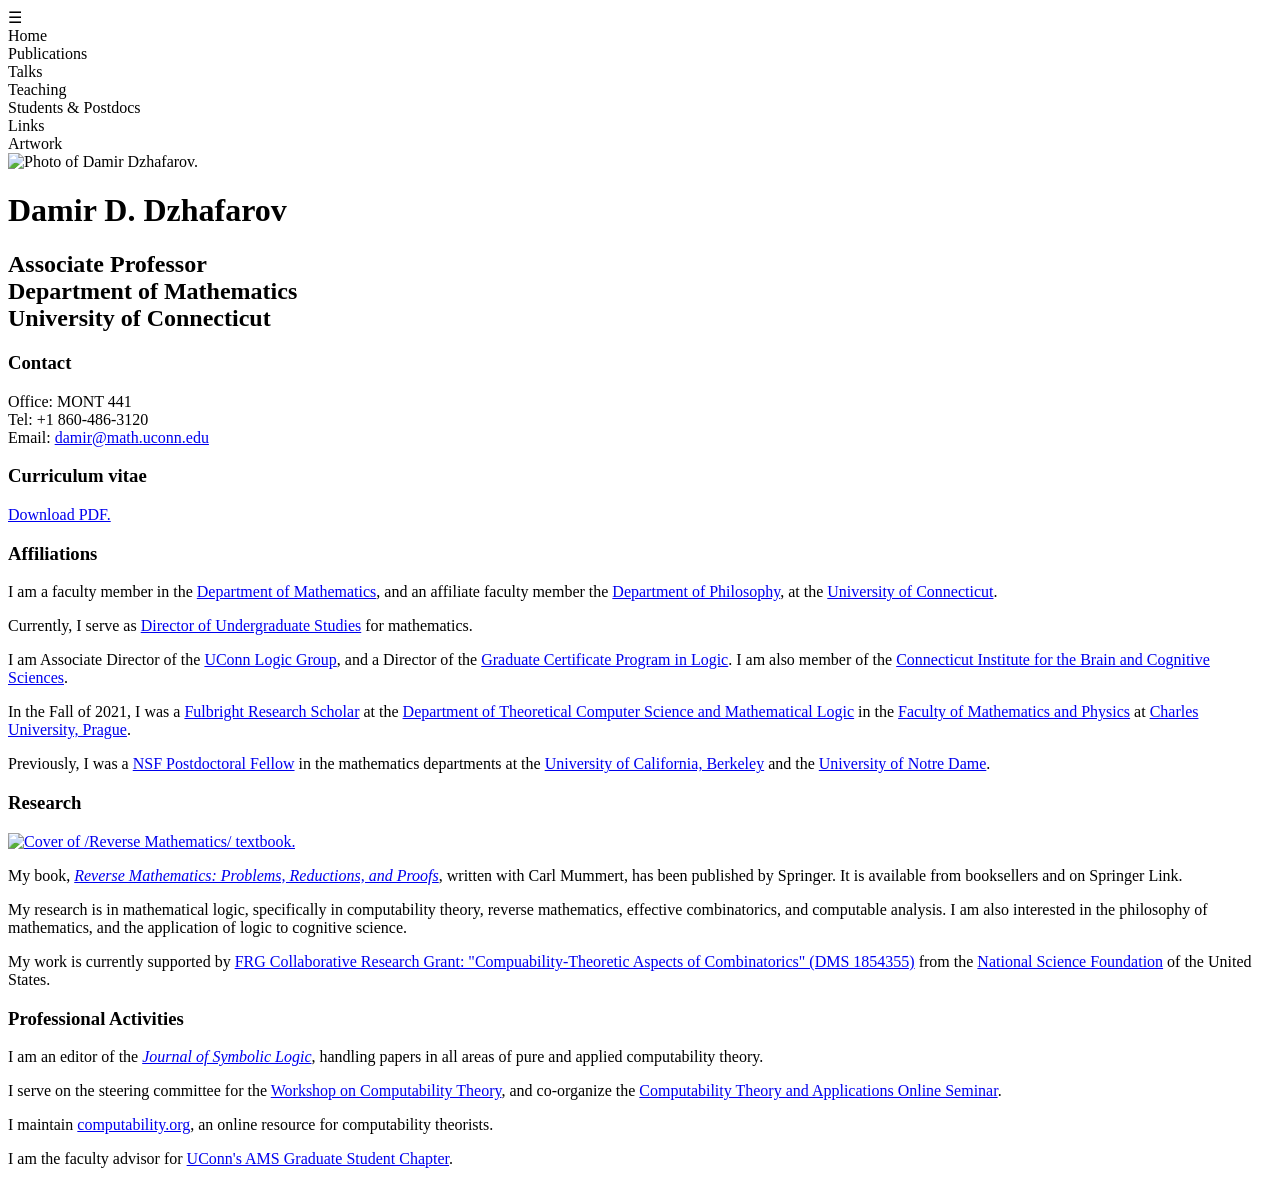
==== index.html @ db7d1204 "index" ====
<!DOCTYPE html>
<html>
<head>
	<title>Damir D. Dzhafarov</title>
	<link rel="shortcut icon" type="image/x-icon" href="favicon.ico">
	<meta name="viewport" content="width=device-width, initial-scale=1">
	<meta http-equiv="Content-Type" content="text/html; charset=UTF-8" />
	<script async src="https://www.googletagmanager.com/gtag/js?id=UA-39759232-1"></script>
	<script>
	  window.dataLayer = window.dataLayer || [];
	  function gtag(){dataLayer.push(arguments);}
	  gtag('js', new Date());

	  gtag('config', 'UA-39759232-1');
	</script>
	<link id="main" rel="stylesheet" href="./css/main.css">
	<link id="menu" rel="stylesheet" href="./css/menu-closed.css">
	<script type="text/javascript">
		function styleMenu(url) {
			document.getElementById('menu').href = url;
		}

		function openMenu(){
			styleMenu('./css/menu-open.css');
		}

		function closeMenu(){
			styleMenu('./css/menu-closed.css');
		}

		function toggleMenu(){
			if (document.getElementById('menu').getAttribute('href') == './css/menu-closed.css'){
				openMenu();
			}
			else {
				closeMenu();
			}
		}

		function menuOnResize() {
			if(document.documentElement.clientWidth > 700){
				styleMenu('./css/menu-closed.css');
			}
		}

		window.addEventListener("resize", menuOnResize);
	</script>
</head>
<body ontouchstart="">
  <div id="container">

		<div id="hamburger" class="hamburger" onclick="toggleMenu()">&#9776;</div>
		<div id="menu" class="menu">
			<div id="menu-aligner" class="menu-aligner">
				<div id="index" class="menu-item" onclick="window.location.href='/'">Home</div>
				<div id="research" class="menu-item" onclick="window.location.href=this.id+'.html'">Publications</div>
				<div id="talks" class="menu-item" onclick="window.location.href=this.id+'.html'">Talks</div>
				<div id="teaching" class="menu-item" onclick="window.location.href=this.id+'.html'">Teaching</div>
				<div id="mentorship" class="menu-item" onclick="window.location.href=this.id+'.html'">Students & Postdocs</div>
				<div id="links" class="menu-item" onclick="window.location.href=this.id+'.html'">Links</div>
				<div id="artwork" class="menu-item" onclick="window.location.href=this.id+'.html'">Artwork</div>
			</div>
		</div>

    <div id="content" onclick="closeMenu()">

			<img id="portrait_image" src="images/damir.jpg" alt="Photo of Damir Dzhafarov.">

			<h1>
			Damir D. Dzhafarov</h1>

			<h2>
			Associate Professor<br>
			Department of Mathematics<br>
			University of Connecticut
			</h2>

			<h3>Contact</h3>
			<p>Office: MONT 441<br>
			Tel: +1 860-486-3120<br>
			Email: <a href="mailto:damir@math.uconn.edu">damir@math.uconn.edu</a></p>

			<h3>Curriculum vitae</h3>

			<p><a href="cv/CV.pdf" target="_blank">Download PDF.</a></p>

			<h3>Affiliations</h3>

			<p>I am a faculty member in the <a href="http://www.math.uconn.edu" target="_blank">Department of Mathematics</a>, and an affiliate faculty member the <a href="http://www.philosophy.uconn.edu" target="_blank">Department of Philosophy</a>, at the <a href="http://www.uconn.edu" target="_blank">University of Connecticut</a>.</p>
				
			<p>Currently, I serve as <a href="https://math.uconn.edu/undergraduate/" target="_blank">Director of Undergraduate Studies</a> for mathematics.</p>

			<p>I am Associate Director of the <a href="http://logic.uconn.edu" target="_blank">UConn Logic Group</a>, and a Director of the <a href="https://logic.uconn.edu/graduate-certificate-in-logic/">Graduate Certificate Program in Logic</a>. I am also member of the <a href="http://ibacs.uconn.edu" target="_blank">Connecticut Institute for the Brain and Cognitive Sciences</a>.</p>

			<p>In the Fall of 2021, I was a <a href="https://www.cies.org/program/fulbright-us-scholar-program" target="_blank">Fulbright Research Scholar</a> at the <a href="https://www.ktiml.mff.cuni.cz/KTIML-1.html" target="_blank">Department of Theoretical Computer Science and Mathematical Logic</a> in the <a href="https://www.mff.cuni.cz/en" target="_blank">Faculty of Mathematics and Physics</a> at <a href="https://cuni.cz/UKEN-1.html" target="_blank">Charles University, Prague</a>.</p>
			
			<p>Previously, I was a <a href="https://beta.nsf.gov/funding/opportunities/mathematical-sciences-postdoctoral-research-fellowships-msprf" target="_blank">NSF Postdoctoral Fellow</a> in the mathematics departments at the <a href="https://math.berkeley.edu" target="_blank">University of California, Berkeley</a> and the <a href="https://math.nd.edu" target="_blank">University of Notre Dame</a>.</p>

			<h3>Research</h3>

			<a href="http://www.springer.com/de/book/9783031113666" target="_blank"><img id="book_image" src="images/rm_cover.jpg" alt="Cover of /Reverse Mathematics/ textbook."></a> <p>My book, <a href="http://www.springer.com/de/book/9783031113666" target="_blank"><i>Reverse Mathematics: Problems, Reductions, and Proofs</i></a>, written with Carl Mummert, has been published by Springer. It is available from booksellers and on Springer Link.</p>

			<p>My research is in mathematical logic, specifically in computability theory, reverse mathematics, effective combinatorics, and computable analysis. I am also interested in the philosophy of mathematics, and the application of logic to cognitive science.</p>

			<p>My work is currently supported by <a href="http://ccfrg.computability.org">FRG Collaborative Research Grant: "Compuability-Theoretic Aspects of Combinatorics" (DMS 1854355)</a> from the <a href="https://nsf.gov" target="_blank">National Science Foundation</a> of the United States.</p>

			<h3>Professional Activities</h3>

			<p>I am an editor of the <a href="https://www.cambridge.org/core/journals/journal-of-symbolic-logic"><i>Journal of Symbolic Logic</i></a>, handling papers in all areas of pure and applied computability theory.</p>

			<p>I serve on the steering committee for the <a href="http://wct.math.uconn.edu/" target="_blank">Workshop on Computability Theory</a>, and co-organize the <a href="http://ctaseminar.computability.org/" target="_blank">Computability Theory and Applications Online Seminar</a>.

			<p>I maintain <a href="http://www.computability.org" target="_blank">computability.org</a>, an online resource for computability theorists.</p>

			<p>I am the faculty advisor for <a href="https://ams.math.uconn.edu" target="_blank">UConn's AMS Graduate Student Chapter</a>.</p>

    </div>

  </div>
</body>
</html>
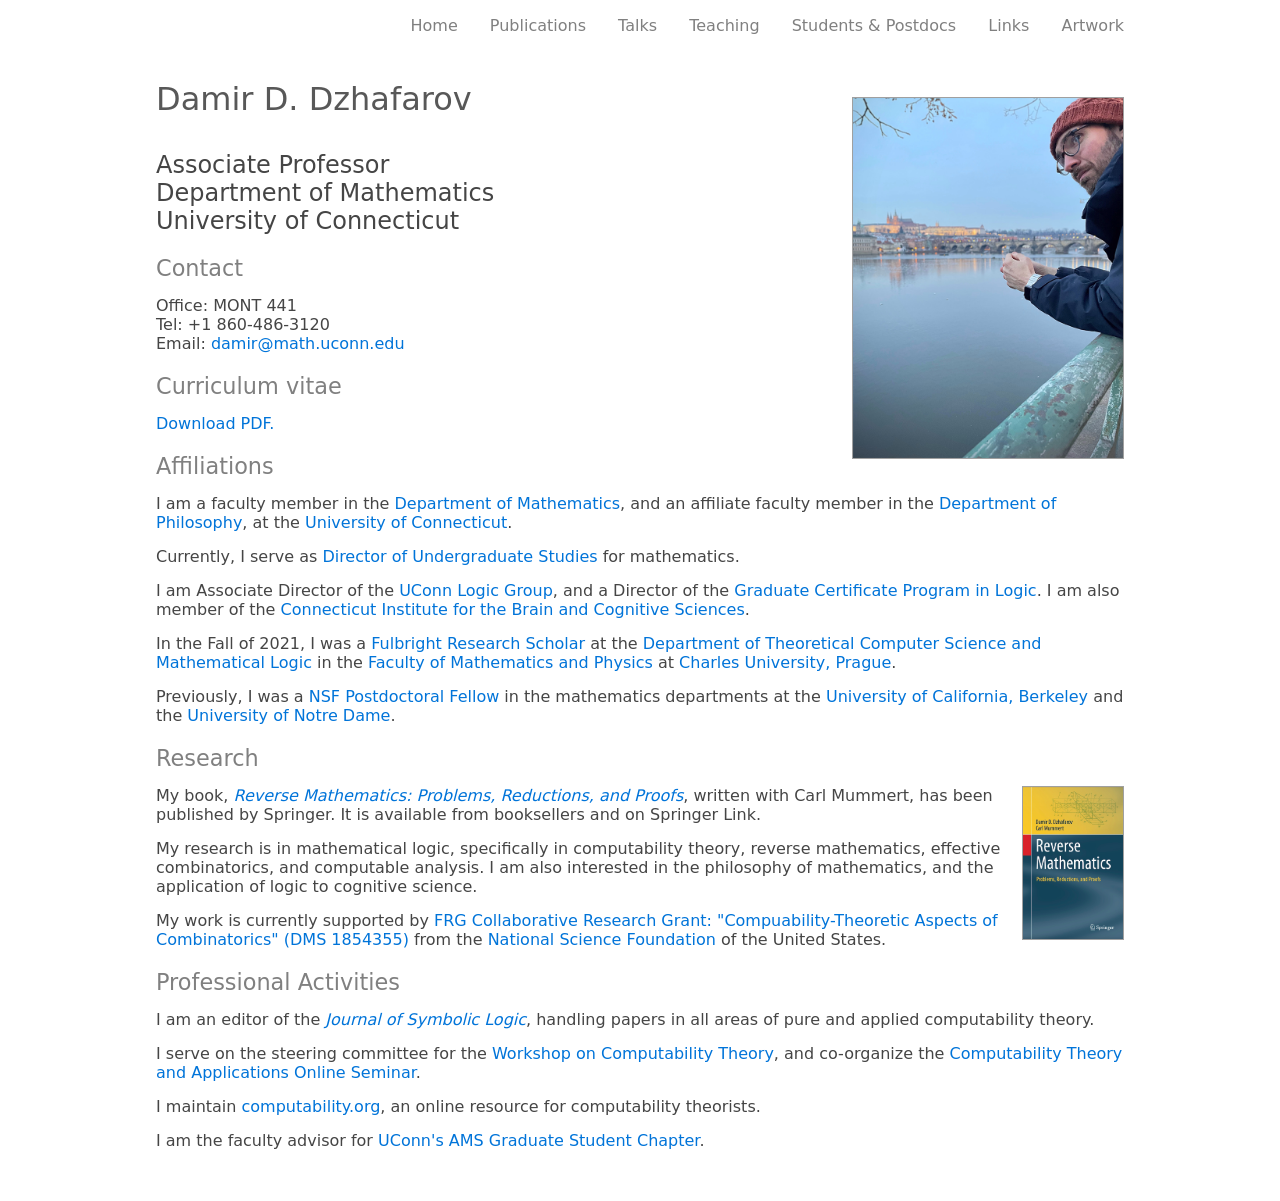
==== commit 6c06e6b4: "edits" ====
--- a/index.html
+++ b/index.html
@@ -86,7 +86,7 @@
 
 			<h3>Affiliations</h3>
 
-			<p>I am a faculty member in the <a href="http://www.math.uconn.edu" target="_blank">Department of Mathematics</a>, and an affiliate faculty member the <a href="http://www.philosophy.uconn.edu" target="_blank">Department of Philosophy</a>, at the <a href="http://www.uconn.edu" target="_blank">University of Connecticut</a>.</p>
+			<p>I am a faculty member in the <a href="http://www.math.uconn.edu" target="_blank">Department of Mathematics</a>, and an affiliate faculty member in the <a href="http://www.philosophy.uconn.edu" target="_blank">Department of Philosophy</a>, at the <a href="http://www.uconn.edu" target="_blank">University of Connecticut</a>.</p>
 				
 			<p>Currently, I serve as <a href="https://math.uconn.edu/undergraduate/" target="_blank">Director of Undergraduate Studies</a> for mathematics.</p>
 
--- a/css/main.css
+++ b/css/main.css
@@ -0,0 +1,172 @@
+@keyframes fadein {
+    from {
+        opacity:0;
+    }
+    to {
+        opacity:1;
+    }
+}
+@-moz-keyframes fadein { /* Firefox */
+    from {
+        opacity:0;
+    }
+    to {
+        opacity:1;
+    }
+}
+@-webkit-keyframes fadein { /* Safari and Chrome */
+    from {
+        opacity:0;
+    }
+    to {
+        opacity:1;
+    }
+}
+@-o-keyframes fadein { /* Opera */
+    from {
+        opacity:0;
+    }
+    to {
+        opacity: 1;
+    }
+}
+
+@import url('https://fonts.googleapis.com/css?family=Lato&display=swap');
+
+html, body {
+    margin: 0;
+    padding: 0;
+    overflow-y: scroll;
+}
+
+html {-webkit-text-size-adjust: 100%;}
+
+body {
+	background-color: #ffffff;
+  color: #585858;
+  font-family: system-ui, -apple-system, BlinkMacSystemFont, Segoe UI, Roboto, Oxygen, Ubuntu, Cantarell, Fira Sans, Droid Sans, Helvetica Neue;
+  font-size: 16px;
+  margin:0;
+}
+
+a:link {
+    color: #0074D9;
+    text-decoration: none;
+    }
+a:visited {
+    color: #0074D9;
+    text-decoration: none;
+    }
+a:hover {
+    color: #0074D9;
+    text-decoration: underline;
+    }
+a:active {
+    color: #0074D9;
+    text-decoration: none;
+    }
+
+h1 {
+    font-weight:normal;
+    color: #585858;
+    font-size: 200%;
+    font-weight:400;
+    line-height:2em;
+    margin: 0px 0px 0px 0px;
+}
+h2 {
+    font-weight:normal;
+    font-size: 150%;
+    font-weight:400;
+    color: #454545;
+    margin: 20px 0px 15px 0px;
+}
+h3 {
+    font-weight:normal;
+    font-size: 140%;
+    font-weight:400;
+    color: #808080;
+    margin: 20px 0px 15px 0px;
+}
+p {
+    color: #454545;
+    font-size: 100%;
+    margin: 0px 0px 15px 0px;
+}
+
+#container {
+  background-color: #ffffff;
+  margin: 0 auto;
+	overflow: hidden;
+  position: relative;
+  text-align: left;
+	width: 1000px;
+}
+
+#content{
+  animation: fadein 1s;
+  -moz-animation: fadein 1s; /* Firefox */
+  -webkit-animation: fadein 1s; /* Safari and Chrome */
+  -o-animation: fadein 1s; /* Opera */
+  background-color: white;
+  margin: 0 0 20px 0;
+  padding: 16px;
+  position: relative;
+}
+
+#portrait_image {
+  border: 1px solid;
+  border-color:#a0a0a0;
+	float: right;
+	width: 270px;
+  margin-top:30px;
+}
+
+#book_image {
+  border: 1px solid;
+  border-color:#a0a0a0;
+	float: right;
+	width: 100px;
+  margin-left:10px;
+  margin-bottom:5px;
+}
+
+#portrait_credit {}
+
+ul {
+  list-style-position:inside;
+  list-style-type: none;
+  margin: 0;
+  padding:0;
+}
+
+ol {
+  list-style-position:outside;
+  margin: 0;
+}
+
+li{
+	margin-bottom:15px;
+}
+
+@media screen and (max-width:1000px) {
+  #container { width: 100%;}
+}
+
+@media screen and (max-width:800px) {
+  #portrait_image {width: 33.75%;}
+}
+
+@media screen and (min-width:701px) {
+}
+
+@media screen and (max-width:700px) {
+  #portrait_image {display: none;}
+  #book_image {display: none;}
+}
+
+@media (hover: hover) {
+}
+
+@media (hover: none) {
+}
--- a/css/menu-closed.css
+++ b/css/menu-closed.css
@@ -0,0 +1,97 @@
+.hamburger{
+    display:none;
+    background-color: white;
+    color:gray;
+    position:absolute;
+    top:0;
+    right:0;
+    padding:16px 16px;
+    line-height: 1.2;
+    user-select: none;
+    -moz-user-select: none;
+    -khtml-user-select: none;
+    -webkit-user-select: none;
+    -o-user-select: none;
+}
+
+.menu {
+    overflow: auto;
+    user-select: none;
+    -moz-user-select: none;
+    -khtml-user-select: none;
+    -webkit-user-select: none;
+    -o-user-select: none;
+    min-height:50px;
+}
+
+.menu-aligner {
+  float:right;
+  overflow-x: hidden;
+}
+
+.menu-item {
+  padding:16px 16px;
+  line-height: 1.2;
+  margin: 0 0 0 -5px;
+}
+
+@media screen and (max-width:1000px) {
+}
+
+@media screen and (max-width:800px) {
+}
+
+@media screen and (min-width:701px) {
+  .menu {
+    background-color:white;
+    color:gray;
+  }
+  .menu-item {
+    display:inline-block;
+  }
+}
+
+@media screen and (max-width:700px) {
+  .menu {
+    background-color:white;
+    color:gray;
+  }
+  .hamburger{
+    background-color:white;
+    color:gray;
+    display:block;
+  }
+  .menu-item {
+    display:none;
+    color:white;
+    float:left;
+    width:100%;
+    margin:0;
+  }
+}
+
+@media (hover: hover) {
+  .menu-item:hover {
+    background-color:#0074D9;
+    color:white;
+    cursor:pointer;
+  }
+  .hamburger:hover{
+    background-color:#0074D9;
+    cursor: pointer;
+    color:white;
+  }
+}
+
+@media (hover: none) {
+  .menu-item:active {
+    background-color:#0074D9;
+    color:white;
+    cursor:pointer;
+  }
+  .hamburger:active{
+    background-color:#0074D9;
+    cursor: pointer;
+    color:white;
+  }
+}
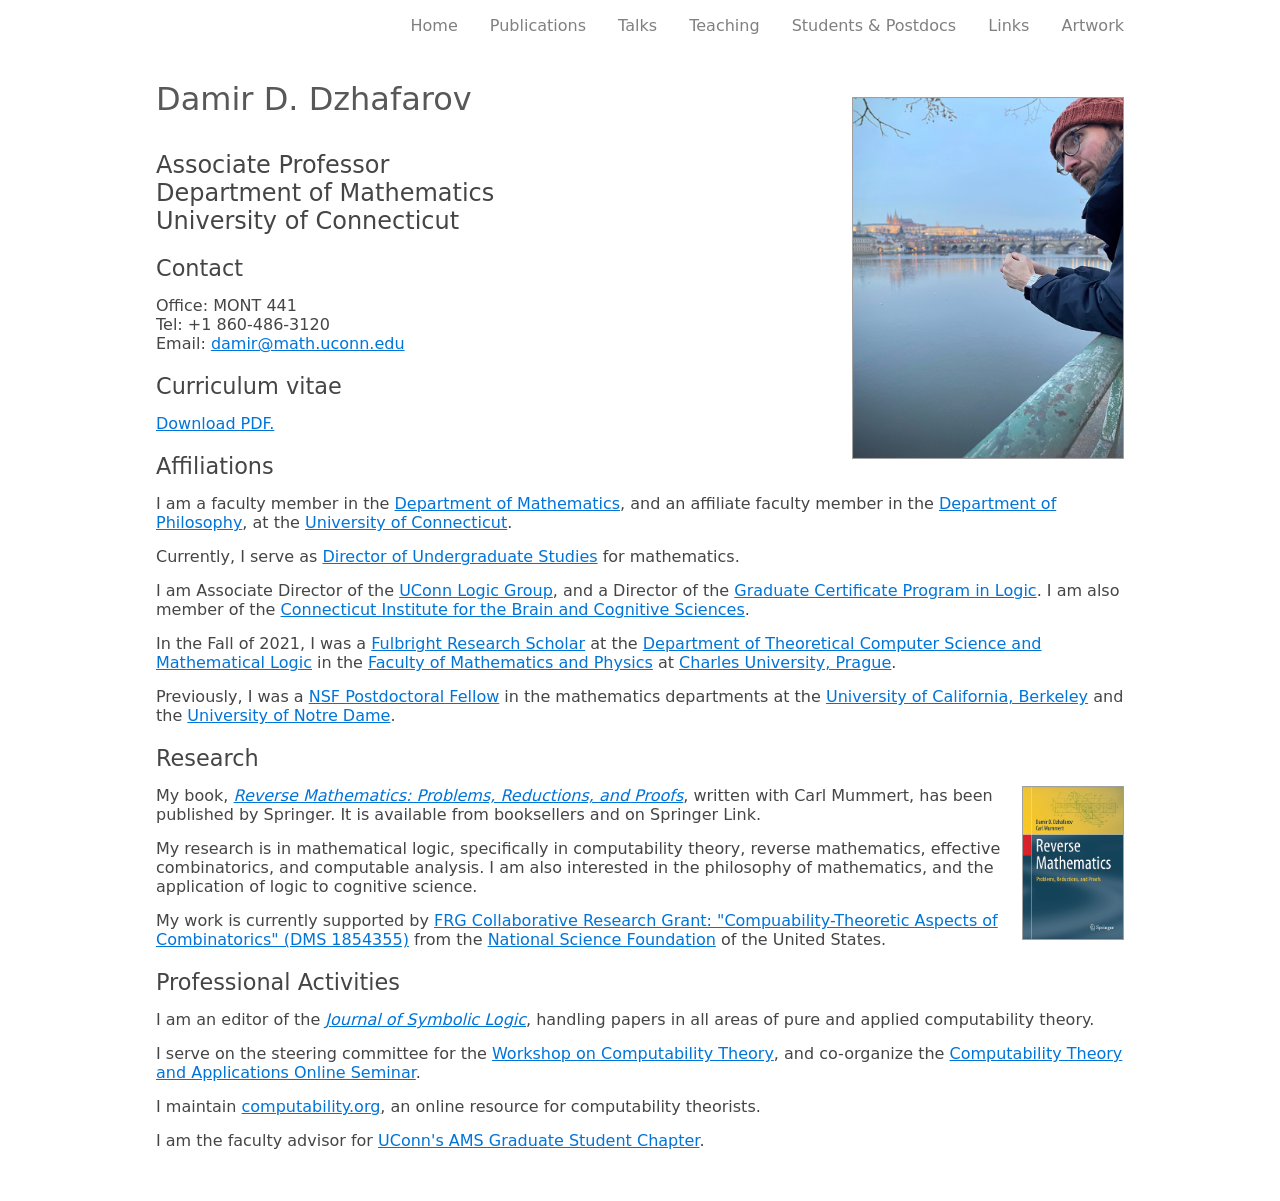
==== commit 418ad51a: "css updates" ====
--- a/index.html
+++ b/index.html
@@ -1,5 +1,5 @@
 <!DOCTYPE html>
-<html>
+<html lang="en-US">
 <head>
 	<title>Damir D. Dzhafarov</title>
 	<link rel="shortcut icon" type="image/x-icon" href="favicon.ico">
--- a/css/main.css
+++ b/css/main.css
@@ -51,19 +51,19 @@
 
 a:link {
     color: #0074D9;
-    text-decoration: none;
+    text-decoration: underline;
     }
 a:visited {
     color: #0074D9;
-    text-decoration: none;
+    text-decoration: underline;
     }
 a:hover {
-    color: #0074D9;
+    color: #00284b;
     text-decoration: underline;
     }
 a:active {
-    color: #0074D9;
-    text-decoration: none;
+    color: #00284b;
+    text-decoration: underline;
     }
 
 h1 {
@@ -85,7 +85,7 @@
     font-weight:normal;
     font-size: 140%;
     font-weight:400;
-    color: #808080;
+    color: #454545;
     margin: 20px 0px 15px 0px;
 }
 p {
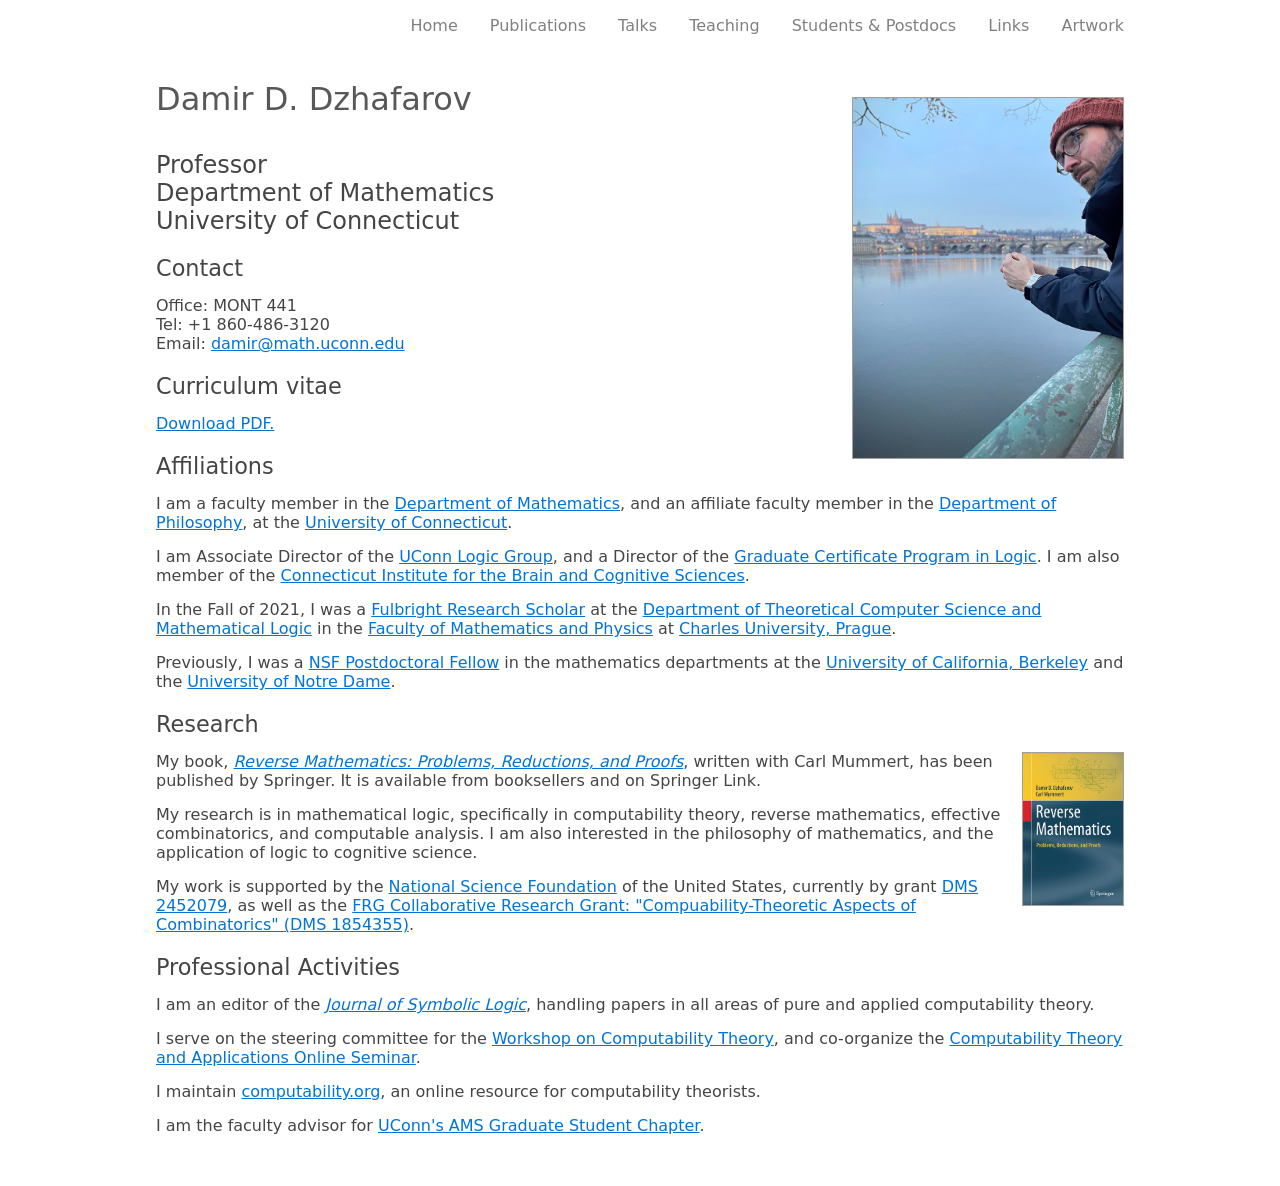
==== commit 835e936e: "Updates" ====
--- a/index.html
+++ b/index.html
@@ -70,7 +70,7 @@
 			Damir D. Dzhafarov</h1>
 
 			<h2>
-			Associate Professor<br>
+			Professor<br>
 			Department of Mathematics<br>
 			University of Connecticut
 			</h2>
@@ -87,8 +87,6 @@
 			<h3>Affiliations</h3>
 
 			<p>I am a faculty member in the <a href="http://www.math.uconn.edu" target="_blank">Department of Mathematics</a>, and an affiliate faculty member in the <a href="http://www.philosophy.uconn.edu" target="_blank">Department of Philosophy</a>, at the <a href="http://www.uconn.edu" target="_blank">University of Connecticut</a>.</p>
-				
-			<p>Currently, I serve as <a href="https://math.uconn.edu/undergraduate/" target="_blank">Director of Undergraduate Studies</a> for mathematics.</p>
 
 			<p>I am Associate Director of the <a href="http://logic.uconn.edu" target="_blank">UConn Logic Group</a>, and a Director of the <a href="https://logic.uconn.edu/graduate-certificate-in-logic/">Graduate Certificate Program in Logic</a>. I am also member of the <a href="http://ibacs.uconn.edu" target="_blank">Connecticut Institute for the Brain and Cognitive Sciences</a>.</p>
 
@@ -98,11 +96,11 @@
 
 			<h3>Research</h3>
 
-			<a href="http://www.springer.com/de/book/9783031113666" target="_blank"><img id="book_image" src="images/rm_cover.jpg" alt="Cover of /Reverse Mathematics/ textbook."></a> <p>My book, <a href="http://www.springer.com/de/book/9783031113666" target="_blank"><i>Reverse Mathematics: Problems, Reductions, and Proofs</i></a>, written with Carl Mummert, has been published by Springer. It is available from booksellers and on Springer Link.</p>
+			<img id="book_image" src="images/rm_cover.jpg" alt="Cover of /Reverse Mathematics/ textbook."> <p>My book, <a href="http://www.springer.com/de/book/9783031113666" target="_blank"><i>Reverse Mathematics: Problems, Reductions, and Proofs</i></a>, written with Carl Mummert, has been published by Springer. It is available from booksellers and on Springer Link.</p>
 
 			<p>My research is in mathematical logic, specifically in computability theory, reverse mathematics, effective combinatorics, and computable analysis. I am also interested in the philosophy of mathematics, and the application of logic to cognitive science.</p>
 
-			<p>My work is currently supported by <a href="http://ccfrg.computability.org">FRG Collaborative Research Grant: "Compuability-Theoretic Aspects of Combinatorics" (DMS 1854355)</a> from the <a href="https://nsf.gov" target="_blank">National Science Foundation</a> of the United States.</p>
+			<p>My work is supported by the <a href="https://nsf.gov" target="_blank">National Science Foundation</a> of the United States, currently by grant <a href="https://www.nsf.gov/awardsearch/showAward?AWD_ID=2452079&HistoricalAwards=false" target="_blank">DMS 2452079</a>, as well as the <a href="https://www.computability.org/ccfrg/">FRG Collaborative Research Grant: "Compuability-Theoretic Aspects of Combinatorics" (DMS 1854355)</a>.</p>
 
 			<h3>Professional Activities</h3>
 
--- a/css/main.css
+++ b/css/main.css
@@ -52,18 +52,22 @@
 a:link {
     color: #0074D9;
     text-decoration: underline;
+    text-decoration-color: #0074D9;
     }
 a:visited {
     color: #0074D9;
     text-decoration: underline;
+    text-decoration-color: #0074D9;
     }
 a:hover {
     color: #00284b;
     text-decoration: underline;
+    text-decoration-color: #00284b;
     }
 a:active {
     color: #00284b;
     text-decoration: underline;
+    text-decoration-color: #00284b;
     }
 
 h1 {
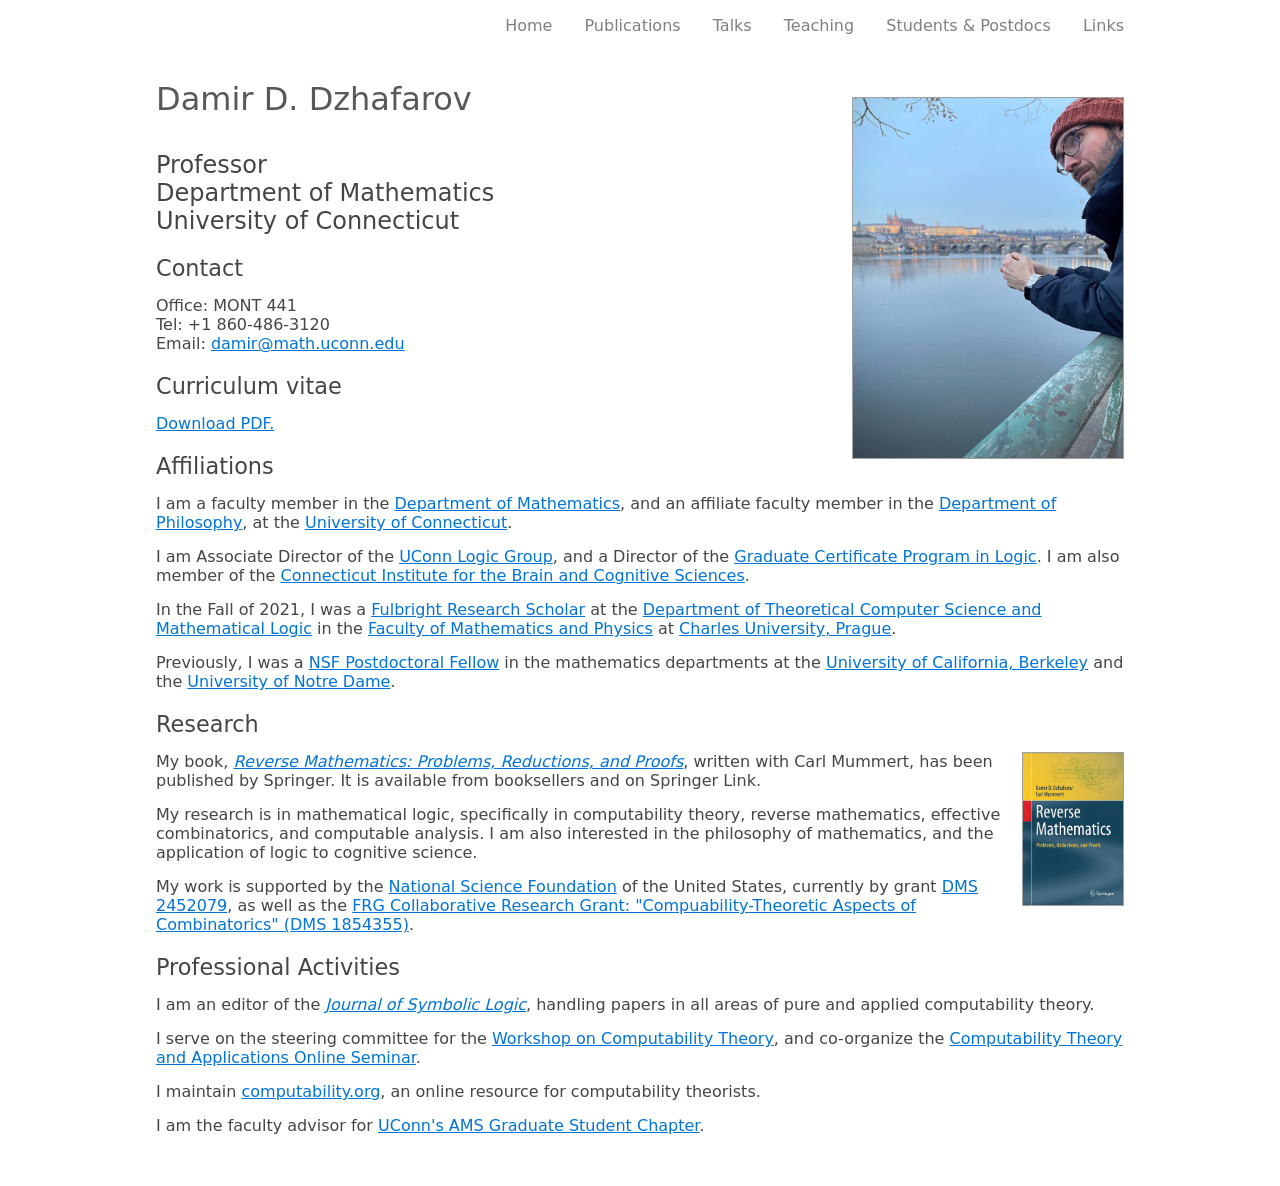
==== commit dbe457ec: "Menus" ====
--- a/index.html
+++ b/index.html
@@ -58,7 +58,6 @@
 				<div id="teaching" class="menu-item" onclick="window.location.href=this.id+'.html'">Teaching</div>
 				<div id="mentorship" class="menu-item" onclick="window.location.href=this.id+'.html'">Students & Postdocs</div>
 				<div id="links" class="menu-item" onclick="window.location.href=this.id+'.html'">Links</div>
-				<div id="artwork" class="menu-item" onclick="window.location.href=this.id+'.html'">Artwork</div>
 			</div>
 		</div>
 
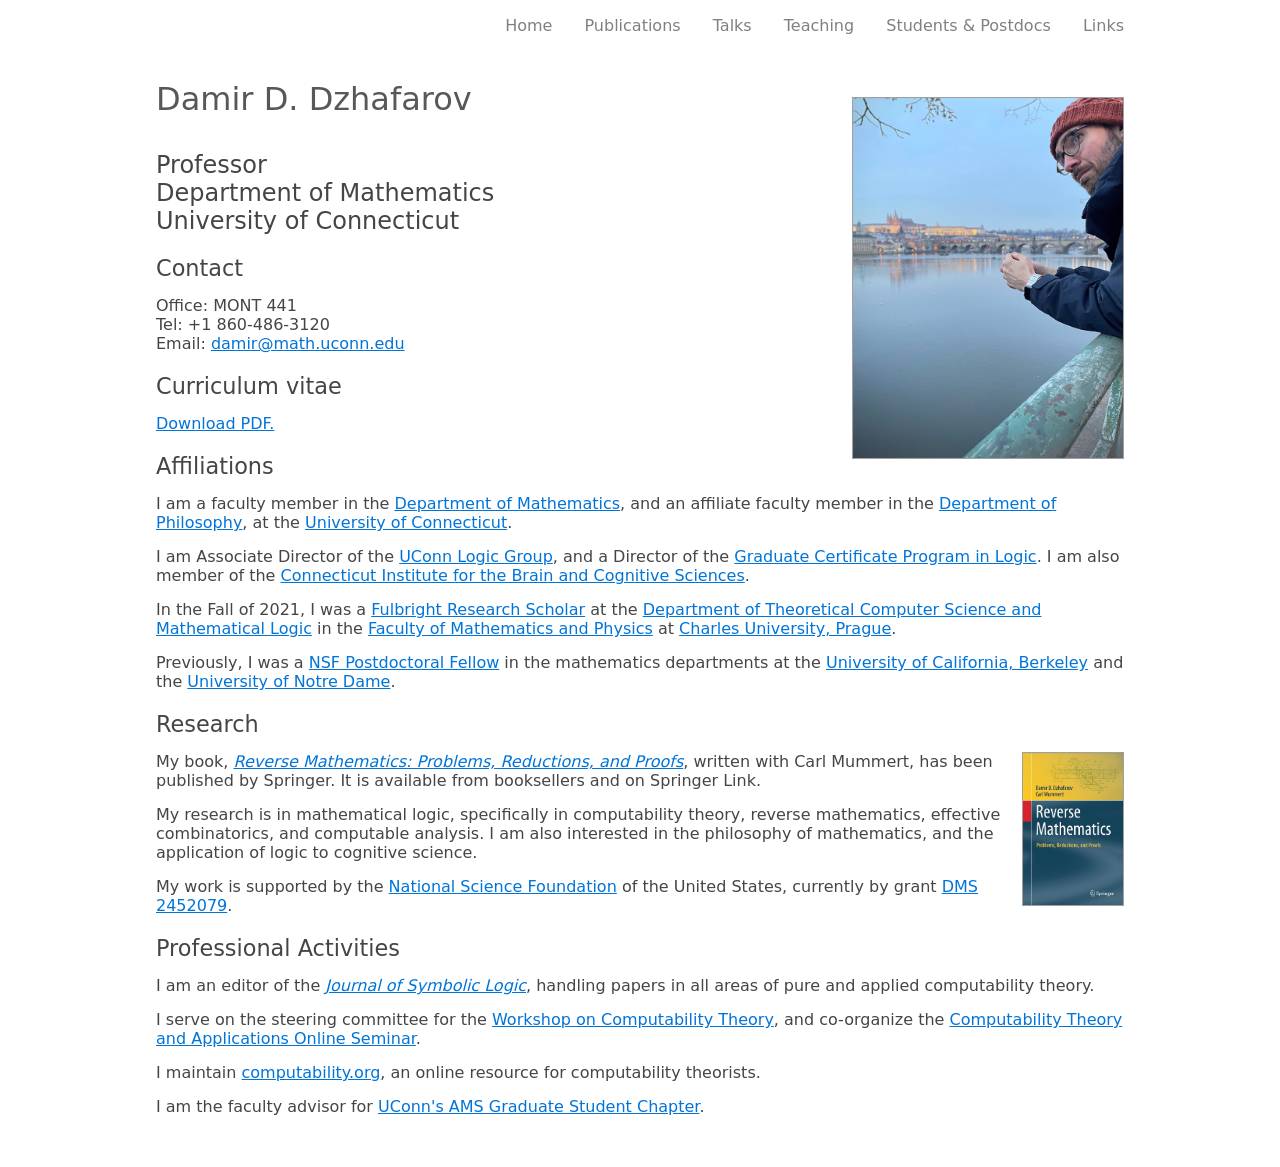
==== commit 3d9c1179: "Updates" ====
--- a/index.html
+++ b/index.html
@@ -99,7 +99,7 @@
 
 			<p>My research is in mathematical logic, specifically in computability theory, reverse mathematics, effective combinatorics, and computable analysis. I am also interested in the philosophy of mathematics, and the application of logic to cognitive science.</p>
 
-			<p>My work is supported by the <a href="https://nsf.gov" target="_blank">National Science Foundation</a> of the United States, currently by grant <a href="https://www.nsf.gov/awardsearch/showAward?AWD_ID=2452079&HistoricalAwards=false" target="_blank">DMS 2452079</a>, as well as the <a href="https://www.computability.org/ccfrg/">FRG Collaborative Research Grant: "Compuability-Theoretic Aspects of Combinatorics" (DMS 1854355)</a>.</p>
+			<p>My work is supported by the <a href="https://nsf.gov" target="_blank">National Science Foundation</a> of the United States, currently by grant <a href="https://www.nsf.gov/awardsearch/showAward?AWD_ID=2452079&HistoricalAwards=false" target="_blank">DMS 2452079</a>.</p>
 
 			<h3>Professional Activities</h3>
 
